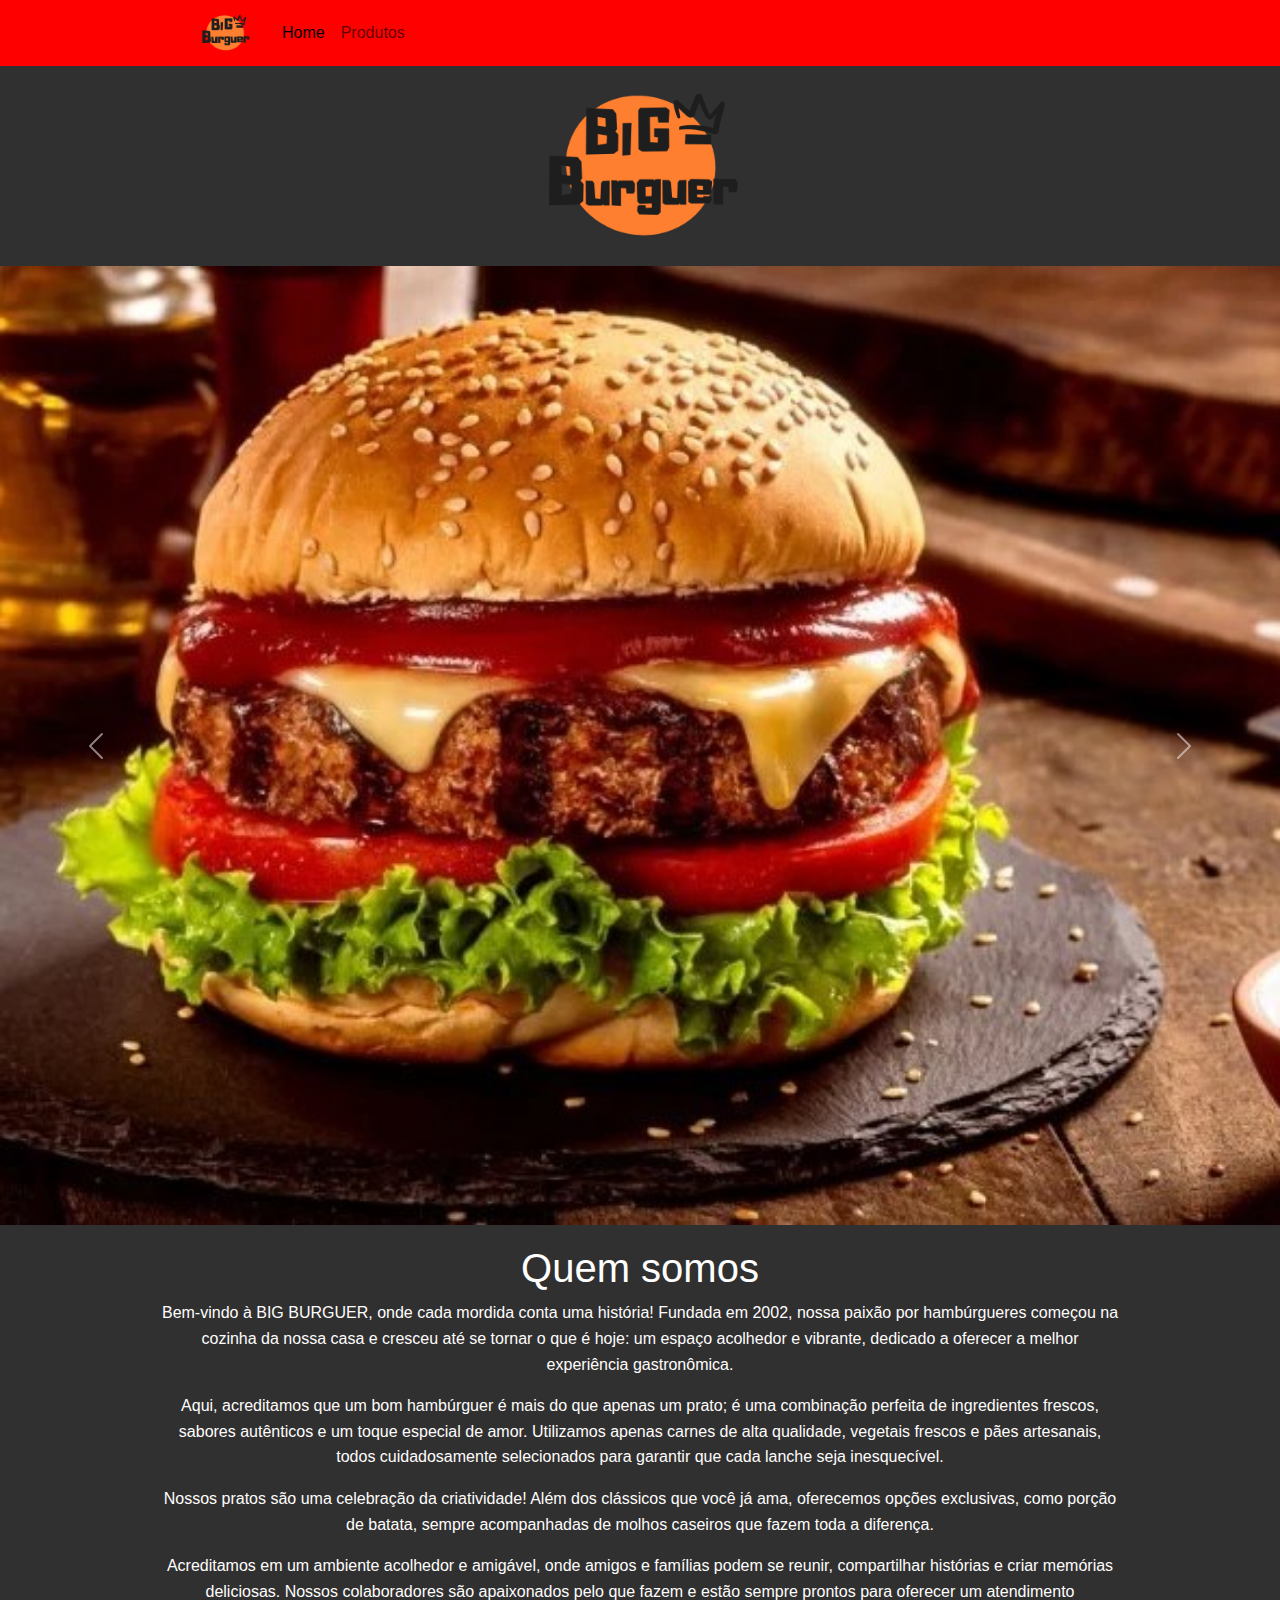
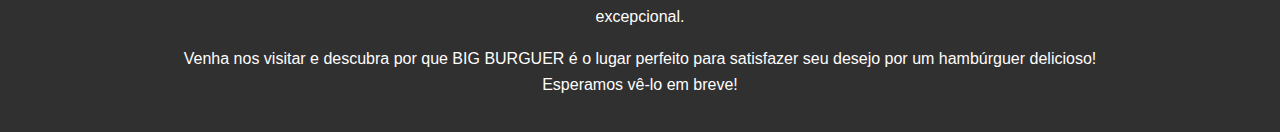
==== index.html @ a37abd22 "atualização" ====
<!DOCTYPE html>
<html lang="pt-BR">

<head>
  <meta charset="UTF-8">
  <meta name="viewport" content="width=device-width, initial-scale=1.0">
  <title>Big Burguer</title>
  
  <link href="https://cdn.jsdelivr.net/npm/bootstrap@5.3.3/dist/css/bootstrap.min.css" rel="stylesheet"
    integrity="sha384-QWTKZyjpPEjISv5WaRU9OFeRpok6YctnYmDr5pNlyT2bRjXh0JMhjY6hW+ALEwIH" crossorigin="anonymous">
  <link rel="shortcut icon" href="img/burguer.png" type="image/x-icon">
  <link rel="stylesheet" href="style.css">
</head>

<body>
  <header>
    <nav class="navbar navbar-expand-lg bg-yellow">
      

        <a class="nav-img pe-2  "><img src="img/big.png" class="img-nav" height="50px" alt=""></a>
      <a class="navbar-brand" href=""></a>
      <button class="navbar-toggler" type="button" data-bs-toggle="collapse" data-bs-target="#navbarSupportedContent"
        aria-controls="navbarSupportedContent" aria-expanded="false" aria-label="Toggle navigation">
        <span class="navbar-toggler-icon"></span>
      </button>
      <div class="collapse navbar-collapse" id="navbarSupportedContent">
        <ul class="navbar-nav me-auto mb-2 mb-lg-0">
          <li class="nav-item">
            <a class="nav-link active" aria-current="page"
              href="file:///C:/Users/Alunos/Documents/Informatica%20Tarde/Samuel%20Rodrigues/Hamburgueria-/index.html">Home</a>
          </li>
          <li class="nav-item">
            <a class="nav-link"
              href="file:///C:/Users/Alunos/Documents/Informatica%20Tarde/Samuel%20Rodrigues/Hamburgueria-/Produtos1.html">Produtos</a>
          </li>




        </ul>

      </div>
      </div>
    </nav>
    
  </header>
  <main><img src="img/big.png" class="imagem_logo   m-auto " height="200" alt="..."></main>
  <footer>
    <div id="carouselExample" class="carousel slide">
      <div class="carousel-inner">
        <div class="carousel-item active">
          <img src="img/1.jpg" class="d-block w-100 m-auto" alt="...">
        </div>
        <div class="carousel-item">
          <img src="img/2.jpg" class="d-block w-100 m-auto" alt="...">
        </div>
        <div class="carousel-item">
          <img src="img/3 (2).jpg" class="d-block w-99 m-auto" alt="...">
        </div>
      </div>
      <button class="carousel-control-prev" type="button" data-bs-target="#carouselExample" data-bs-slide="prev">
        <span class="carousel-control-prev-icon" aria-hidden="true"></span>
        <span class="visually-hidden">Previous</span>
      </button>
      <button class="carousel-control-next" type="button" data-bs-target="#carouselExample" data-bs-slide="next">
        <span class="carousel-control-next-icon" aria-hidden="true"></span>
        <span class="visually-hidden">Next</span>
      </button>
    </div>

    <div class="container" id="sobrenos">
      
      <h1>Quem somos</h1>
      <p>Bem-vindo à BIG BURGUER, onde cada mordida conta uma história! Fundada em 2002, nossa paixão por hambúrgueres
        começou na cozinha da nossa casa e cresceu até se tornar o que é hoje: um espaço acolhedor e vibrante, dedicado
        a oferecer a melhor experiência gastronômica.</p>
      <p>Aqui, acreditamos que um bom hambúrguer é mais do que apenas um prato; é uma combinação perfeita de
        ingredientes frescos, sabores autênticos e um toque especial de amor. Utilizamos apenas carnes de alta
        qualidade, vegetais frescos e pães artesanais, todos cuidadosamente selecionados para garantir que cada lanche
        seja inesquecível.</p>
      <p>Nossos pratos são uma celebração da criatividade! Além dos clássicos que você já ama, oferecemos opções
        exclusivas, como porção de batata, sempre acompanhadas de molhos caseiros que fazem toda a diferença.</p>
      <p>Acreditamos em um ambiente acolhedor e amigável, onde amigos e famílias podem se reunir, compartilhar histórias
        e criar memórias deliciosas. Nossos colaboradores são apaixonados pelo que fazem e estão sempre prontos para
        oferecer um atendimento excepcional.</p>
      <p>Venha nos visitar e descubra por que BIG BURGUER é o lugar perfeito para satisfazer seu desejo por um
        hambúrguer delicioso! Esperamos vê-lo em breve!</p>
    </div>

  </footer>
  <script src="https://cdn.jsdelivr.net/npm/bootstrap@5.3.3/dist/js/bootstrap.bundle.min.js"
    integrity="sha384-YvpcrYf0tY3lHB60NNkmXc5s9fDVZLESaAA55NDzOxhy9GkcIdslK1eN7N6jIeHz"
    crossorigin="anonymous"></script>
</body>

</html>
---- style.css ----
.imagem_logo {
    display: flex;
    justify-content: center;
    align-items: center;
    height: 500;
}

main {
    background-color: rgb(48, 48, 48);
}

html,footer {
    background-color: rgb(48, 48, 48);
}

header {
    background-color: rgb(255, 0, 0);
}


body {

    font-family: Arial, sans-serif;
    background-color: #f4f4f4;
   

}

.container {
    max-width: 1000px;
    
    background: rgb(48, 48, 48);
    padding: 19px;
    border-radius: px;
    box-shadow:  rgba(255, 255, 255, 0.1);
    text-align: center;
}

h1 {
    color: #ffffff;
}

p {
    color: #fffdfd;
    line-height: 1.6;
}

.img-nav{
    padding-left: 200px;
}
footer{
    img: center;
}
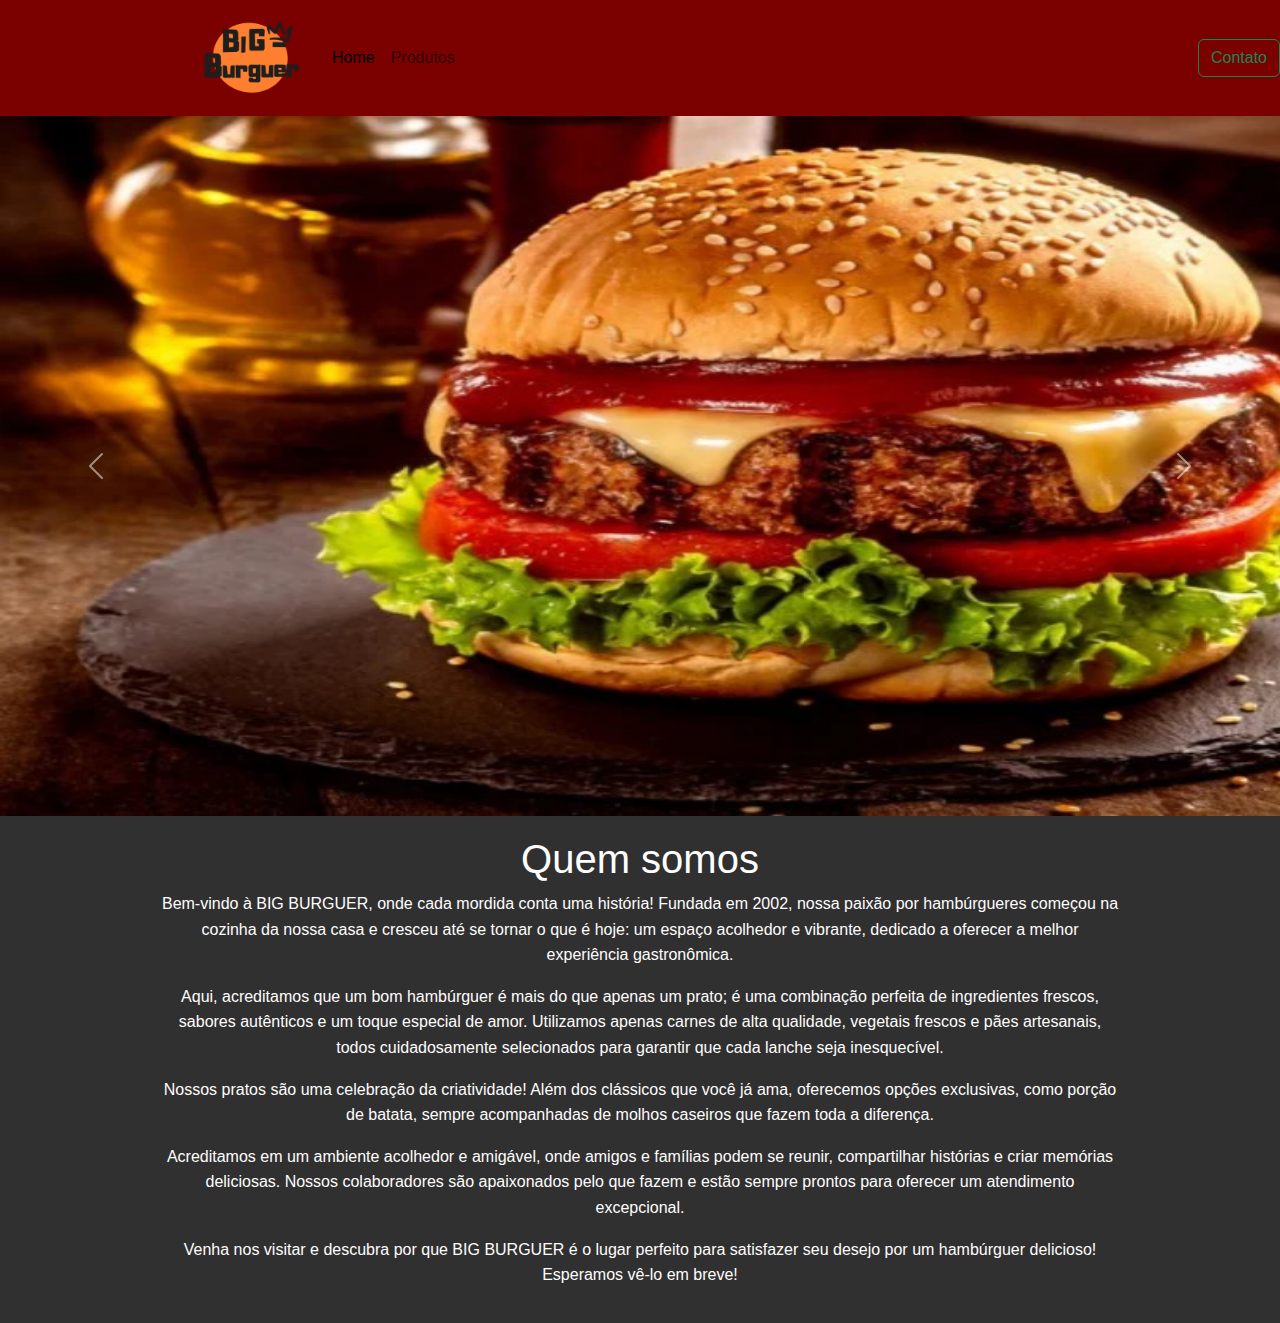
==== commit 4e2bc08f: "atualizaçao!" ====
--- a/index.html
+++ b/index.html
@@ -17,7 +17,7 @@
     <nav class="navbar navbar-expand-lg bg-yellow">
       
 
-        <a class="nav-img pe-2  "><img src="img/big.png" class="img-nav" height="50px" alt=""></a>
+        <a class="nav-img pe-2  "><img src="img/big.png" class="img-nav" height="100px" alt="logo"></a>
       <a class="navbar-brand" href=""></a>
       <button class="navbar-toggler" type="button" data-bs-toggle="collapse" data-bs-target="#navbarSupportedContent"
         aria-controls="navbarSupportedContent" aria-expanded="false" aria-label="Toggle navigation">
@@ -34,28 +34,40 @@
               href="file:///C:/Users/Alunos/Documents/Informatica%20Tarde/Samuel%20Rodrigues/Hamburgueria-/Produtos1.html">Produtos</a>
           </li>
 
+          <li class="nav-item">
+            <a class="nav-link" href="index.html"></a> <!-- Link para página inicial -->
+          </li>
+          <li class="nav-item">
+              <a class="nav-link disabled" href="contato.html" aria-disabled="true"></a> <!-- Link desativado para Contato -->
+          </li>
+      </ul>
+      
+      <form class="d-flex" role="search">
+          <a href="contato.html" class="btn btn-outline-success">Contato</a> <!-- Botão Contato com link para contato.html -->
+      </form>
 
 
 
-        </ul>
 
+      
       </div>
       </div>
     </nav>
     
   </header>
-  <main><img src="img/big.png" class="imagem_logo   m-auto " height="200" alt="..."></main>
+  
   <footer>
     <div id="carouselExample" class="carousel slide">
       <div class="carousel-inner">
         <div class="carousel-item active">
-          <img src="img/1.jpg" class="d-block w-100 m-auto" alt="...">
+          <!--img src="img/1.jpg" class="d-block w-100 m-auto" alt="..."-->
+          <img src="img/1.png" class="d-block m-auto" alt="...">
         </div>
         <div class="carousel-item">
-          <img src="img/2.jpg" class="d-block w-100 m-auto" alt="...">
+          <img src="img/2.png" class="d-block  m-auto" alt="...">
         </div>
         <div class="carousel-item">
-          <img src="img/3 (2).jpg" class="d-block w-99 m-auto" alt="...">
+          <img src="img/3.png" class="d-block  m-auto" alt="...">
         </div>
       </div>
       <button class="carousel-control-prev" type="button" data-bs-target="#carouselExample" data-bs-slide="prev">
--- a/style.css
+++ b/style.css
@@ -14,7 +14,10 @@
 }
 
 header {
-    background-color: rgb(255, 0, 0);
+    background-color: #7B0000;
+    
+    justify-content: center;
+  
 }
 
 
@@ -50,4 +53,14 @@
 }
 footer{
     img: center;
+}
+
+.carousel-item img{
+    width: 1900px;
+    height: 700px;
+}
+
+.navbar  {
+    justify-content: center; /* Centraliza o conteúdo horizontalmente */
+  align-items: center; /* Centraliza o conteúdo verticalmente */
 }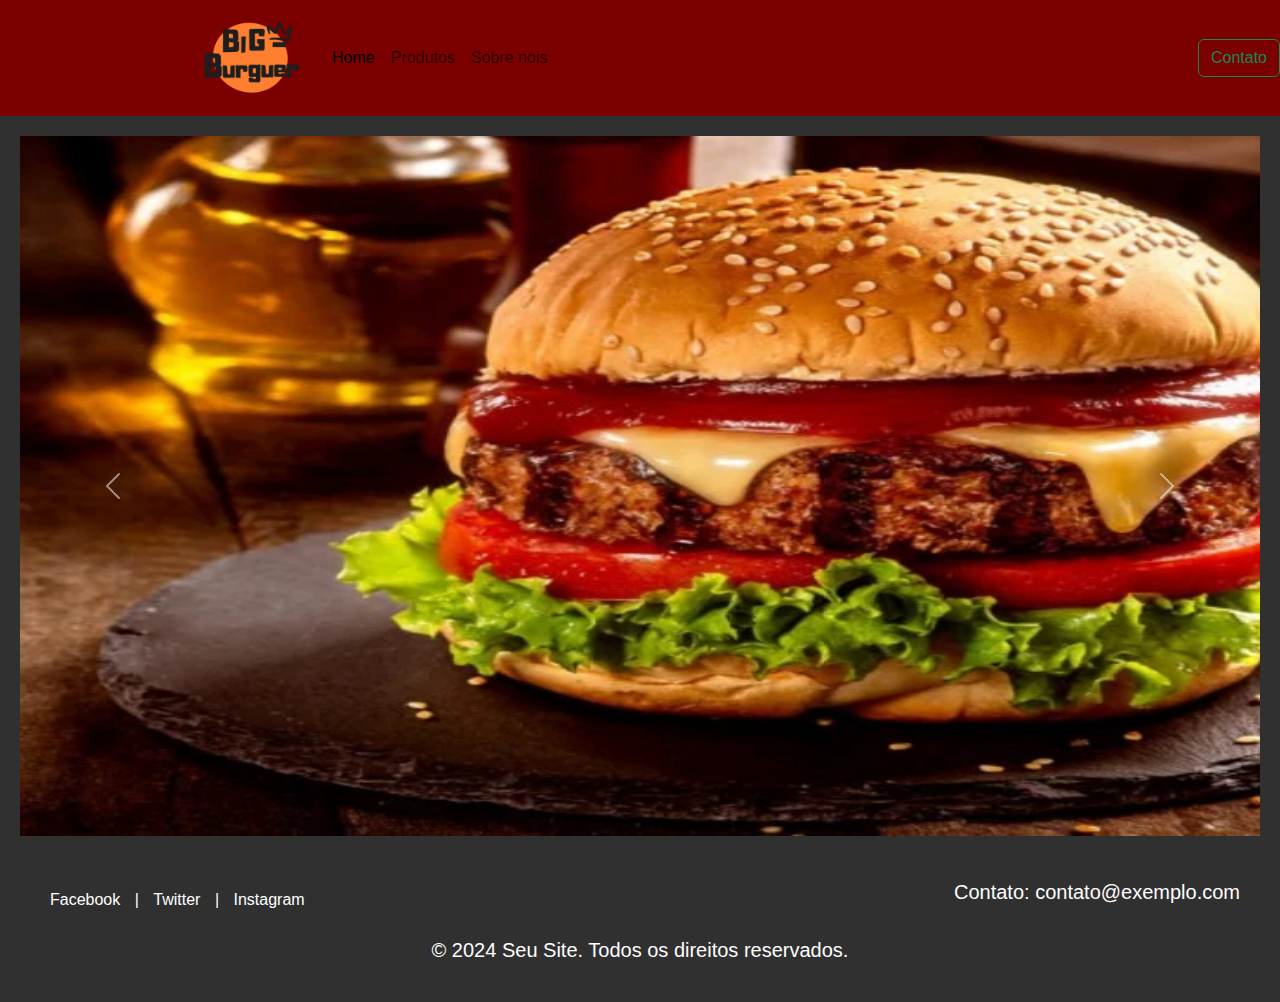
==== commit bb429649: "atualizaçao" ====
--- a/index.html
+++ b/index.html
@@ -5,6 +5,62 @@
   <meta charset="UTF-8">
   <meta name="viewport" content="width=device-width, initial-scale=1.0">
   <title>Big Burguer</title>
+
+  <style>
+    /* Estilo para o rodapé */
+    footer {
+        background-color: #333;
+        color: #fff;
+        padding: 20px;
+        text-align: center;
+        font-family: Arial, sans-serif;
+        position: relative;
+        bottom: 0;
+        width: 100%;
+    }
+
+    /* Estilo para links no rodapé */
+    footer a {
+        color: #ffffff;
+        text-decoration: none;
+        margin: 0 10px;
+    }
+
+    footer a:hover {
+        text-decoration: underline;
+    }
+
+    /* Estilo para o conteúdo do rodapé */
+    .footer-content {
+        display: flex;
+        justify-content: space-between;
+        align-items: center;
+        max-width: 1200px;
+        margin: auto;
+        flex-wrap: wrap;
+    }
+
+    /* Estilo para informações de direitos autorais */
+    .copyright {
+        margin-top: 10px;
+        font-size: 0.9em;
+        color: #aaa;
+    }
+
+    /* Ajustes para mobile */
+    @media (max-width: 600px) {
+        .footer-content {
+            flex-direction: column;
+            text-align: center;
+        }
+
+        .social-links {
+            margin-top: 10px;
+        }
+    }
+</style>
+</head>
+<body>
   
   <link href="https://cdn.jsdelivr.net/npm/bootstrap@5.3.3/dist/css/bootstrap.min.css" rel="stylesheet"
     integrity="sha384-QWTKZyjpPEjISv5WaRU9OFeRpok6YctnYmDr5pNlyT2bRjXh0JMhjY6hW+ALEwIH" crossorigin="anonymous">
@@ -32,6 +88,10 @@
           <li class="nav-item">
             <a class="nav-link"
               href="file:///C:/Users/Alunos/Documents/Informatica%20Tarde/Samuel%20Rodrigues/Hamburgueria-/Produtos1.html">Produtos</a>
+          </li>
+          <li class="nav-item">
+            <a class="nav-link"
+              href="file:///C:/Users/Alunos/Documents/Informatica%20Tarde/Samuel%20Rodrigues/Hamburgueria-/sobre%20nos.html">Sobre nois</a>
           </li>
 
           <li class="nav-item">
@@ -78,28 +138,26 @@
         <span class="carousel-control-next-icon" aria-hidden="true"></span>
         <span class="visually-hidden">Next</span>
       </button>
-    </div>
-
-    <div class="container" id="sobrenos">
-      
-      <h1>Quem somos</h1>
-      <p>Bem-vindo à BIG BURGUER, onde cada mordida conta uma história! Fundada em 2002, nossa paixão por hambúrgueres
-        começou na cozinha da nossa casa e cresceu até se tornar o que é hoje: um espaço acolhedor e vibrante, dedicado
-        a oferecer a melhor experiência gastronômica.</p>
-      <p>Aqui, acreditamos que um bom hambúrguer é mais do que apenas um prato; é uma combinação perfeita de
-        ingredientes frescos, sabores autênticos e um toque especial de amor. Utilizamos apenas carnes de alta
-        qualidade, vegetais frescos e pães artesanais, todos cuidadosamente selecionados para garantir que cada lanche
-        seja inesquecível.</p>
-      <p>Nossos pratos são uma celebração da criatividade! Além dos clássicos que você já ama, oferecemos opções
-        exclusivas, como porção de batata, sempre acompanhadas de molhos caseiros que fazem toda a diferença.</p>
-      <p>Acreditamos em um ambiente acolhedor e amigável, onde amigos e famílias podem se reunir, compartilhar histórias
-        e criar memórias deliciosas. Nossos colaboradores são apaixonados pelo que fazem e estão sempre prontos para
-        oferecer um atendimento excepcional.</p>
-      <p>Venha nos visitar e descubra por que BIG BURGUER é o lugar perfeito para satisfazer seu desejo por um
-        hambúrguer delicioso! Esperamos vê-lo em breve!</p>
-    </div>
+    
 
   </footer>
+  <footer>
+    <div class="footer-content">
+        <div class="social-links">
+            <a href="#facebook">Facebook</a> |
+            <a href="#twitter">Twitter</a> |
+            <a href="#instagram">Instagram</a>
+        </div>
+        <div class="contact-info">
+            <p>Contato: contato@exemplo.com</p>
+        </div>
+    </div>
+    <div class="copyright">
+        <p>&copy; 2024 Seu Site. Todos os direitos reservados.</p>
+    </div>
+</footer>
+</body>
+</html>
   <script src="https://cdn.jsdelivr.net/npm/bootstrap@5.3.3/dist/js/bootstrap.bundle.min.js"
     integrity="sha384-YvpcrYf0tY3lHB60NNkmXc5s9fDVZLESaAA55NDzOxhy9GkcIdslK1eN7N6jIeHz"
     crossorigin="anonymous"></script>
--- a/style.css
+++ b/style.css
@@ -60,7 +60,44 @@
     height: 700px;
 }
 
-.navbar  {
-    justify-content: center; /* Centraliza o conteúdo horizontalmente */
-  align-items: center; /* Centraliza o conteúdo verticalmente */
+
+
+
+
+/* Título e texto */
+.card h2 {
+    margin: 15px 0 10px;
+    font-size: 1.5em;
+    color: #333;
+}
+
+.card p {
+    font-size: 1em;
+    color: #666;
+}
+
+/*  */
+
+
+
+.titulo-card {
+    color: #7B0000;
+    font-weight: 400;
+    font-family: 'Lucida Sans', 'Lucida Sans Regular', 'Lucida Grande', 'Lucida Sans Unicode', Geneva, Verdana, sans-serif;
+    font-size: 25pt;
+}
+
+p {
+    font-family: 'Lucida Sans', 'Lucida Sans Regular', 'Lucida Grande', 'Lucida Sans Unicode', Geneva, Verdana, sans-serif;
+    font-size: 15pt;
+}
+
+.btn-position {
+    position: relative;
+    bottom: -60px;
+}
+
+.nav-item {
+    position: relative;
+    text-align: right;
 }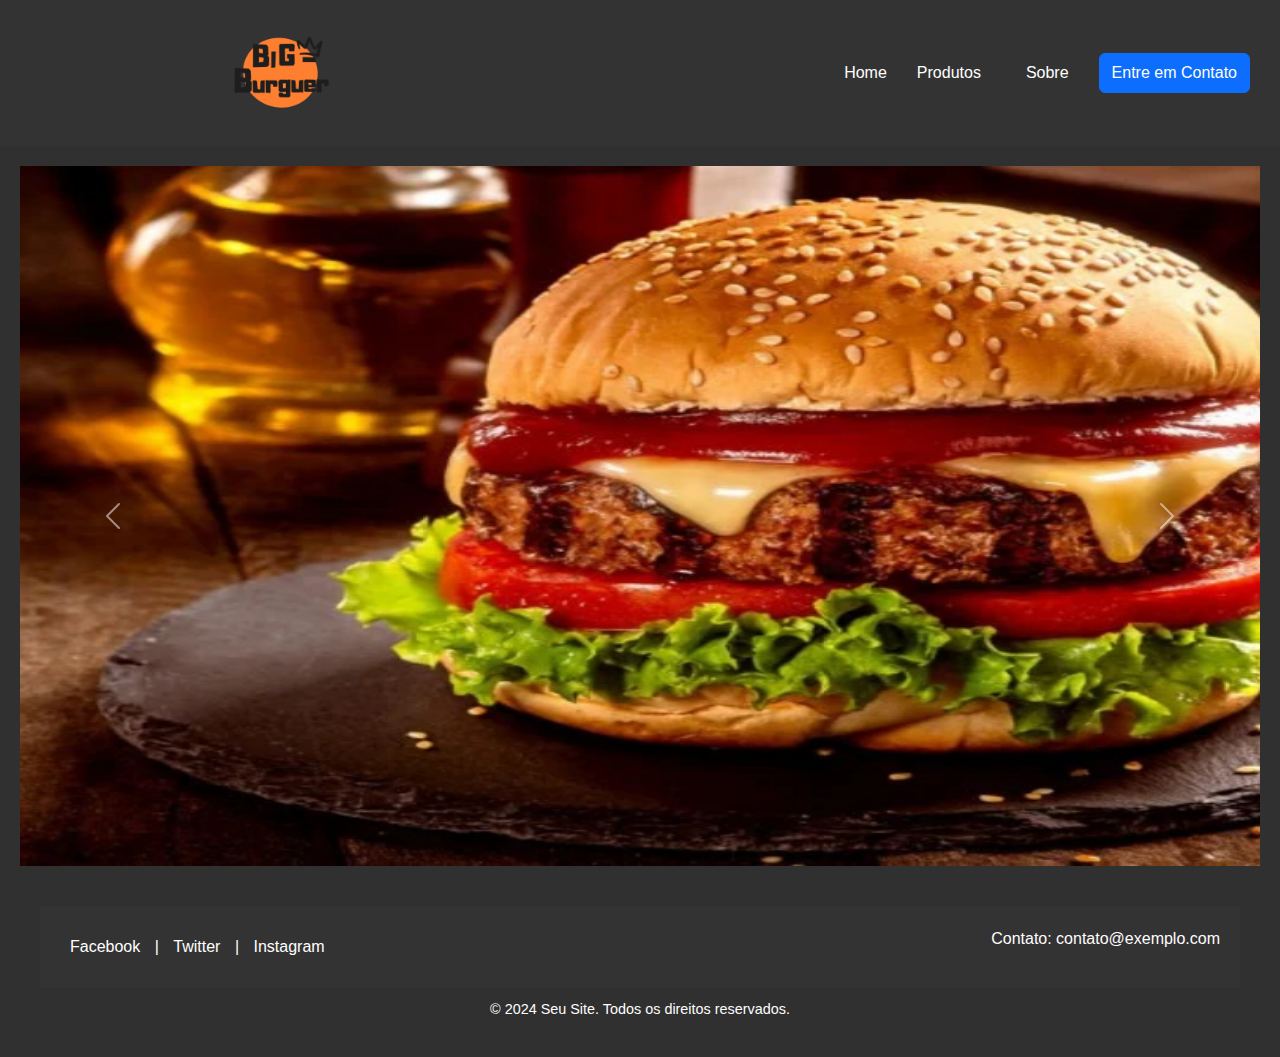
==== commit 7f489b0a: "atuaçizaçao" ====
--- a/index.html
+++ b/index.html
@@ -75,44 +75,92 @@
 
         <a class="nav-img pe-2  "><img src="img/big.png" class="img-nav" height="100px" alt="logo"></a>
       <a class="navbar-brand" href=""></a>
-      <button class="navbar-toggler" type="button" data-bs-toggle="collapse" data-bs-target="#navbarSupportedContent"
-        aria-controls="navbarSupportedContent" aria-expanded="false" aria-label="Toggle navigation">
-        <span class="navbar-toggler-icon"></span>
-      </button>
-      <div class="collapse navbar-collapse" id="navbarSupportedContent">
-        <ul class="navbar-nav me-auto mb-2 mb-lg-0">
-          <li class="nav-item">
-            <a class="nav-link active" aria-current="page"
-              href="file:///C:/Users/Alunos/Documents/Informatica%20Tarde/Samuel%20Rodrigues/Hamburgueria-/index.html">Home</a>
-          </li>
-          <li class="nav-item">
-            <a class="nav-link"
-              href="file:///C:/Users/Alunos/Documents/Informatica%20Tarde/Samuel%20Rodrigues/Hamburgueria-/Produtos1.html">Produtos</a>
-          </li>
-          <li class="nav-item">
-            <a class="nav-link"
-              href="file:///C:/Users/Alunos/Documents/Informatica%20Tarde/Samuel%20Rodrigues/Hamburgueria-/sobre%20nos.html">Sobre nois</a>
-          </li>
-
-          <li class="nav-item">
-            <a class="nav-link" href="index.html"></a> <!-- Link para página inicial -->
-          </li>
-          <li class="nav-item">
-              <a class="nav-link disabled" href="contato.html" aria-disabled="true"></a> <!-- Link desativado para Contato -->
-          </li>
-      </ul>
-      
-      <form class="d-flex" role="search">
-          <a href="contato.html" class="btn btn-outline-success">Contato</a> <!-- Botão Contato com link para contato.html -->
-      </form>
-
-
-
-
-      
+       <!-- Navbar -->
+       <div class="navbar">
+        <a href="file:///C:/Users/Alunos/Documents/Informatica%20Tarde/Samuel%20Rodrigues/Hamburgueria-/index.html" class="logo">Home</a>
+        <div class="menu">
+            <a href="file:///C:/Users/Alunos/Documents/Informatica%20Tarde/Samuel%20Rodrigues/Hamburgueria-/Produtos1.html#home">Produtos</a>
+            <a href="file:///C:/Users/Alunos/Documents/Informatica%20Tarde/Samuel%20Rodrigues/Hamburgueria-/sobre%20nos.html">Sobre</a>
+            <style>
+              .contact-form h2 {
+                  margin-bottom: 20px;
+                  color: #333;
+              }
+              .form-group label {
+                  display: block;
+                  margin-bottom: 5px;
+                  color: #666;
+              }
+              .form-group input,
+              .form-group textarea {
+                  width: 100%;
+                  padding: 10px;
+                  border: 1px solid #ccc;
+                  border-radius: 5px;
+                  resize: vertical;
+              }
+              .form-group textarea {
+                  height: 100px;
+              }
+              .form-group button {
+                  width: 100%;
+                  padding: 10px;
+                  background-color: #4CAF50;
+                  color: white;
+                  border: none;
+                  border-radius: 5px;
+                  cursor: pointer;
+                  font-size: 16px;
+              }
+              .form-group button:hover {
+                  background-color: #45a049;
+              }
+          </style>
+      </head>
+      <body>
+        <!-- Botão para abrir o modal -->
+    <button type="button" class="btn btn-primary" data-bs-toggle="modal" data-bs-target="#contactModal">
+      Entre em Contato
+  </button>
+
+  <!-- Modal do formulário de contato -->
+  <div class="modal fade" id="contactModal" tabindex="-1" aria-labelledby="contactModalLabel" aria-hidden="true">
+      <div class="modal-dialog">
+          <div class="modal-content">
+              <div class="modal-header">
+                  <h5 class="modal-title" id="contactModalLabel">Entre em Contato</h5>
+                  <button type="button" class="btn-close" data-bs-dismiss="modal" aria-label="Close"></button>
+              </div>
+              <div class="modal-body">
+                  <form action="/submit-form" method="post">
+                      <div class="form-group">
+                          <label for="name">Nome:</label>
+                          <input type="text" id="name" name="name" required>
+                      </div>
+                      <div class="form-group">
+                          <label for="email">Email:</label>
+                          <input type="email" id="email" name="email" required>
+                      </div>
+                      <div class="form-group">
+                          <label for="subject">Assunto:</label>
+                          <input type="text" id="subject" name="subject" required>
+                      </div>
+                      <div class="form-group">
+                          <label for="message">Mensagem:</label>
+                          <textarea id="message" name="message" required></textarea>
+                      </div>
+                      <div class="form-group">
+                          <button type="submit">Enviar</button>
+                      </div>
+                  </form>
+              </div>
+          </div>
       </div>
-      </div>
-    </nav>
+  </div>
+
+    </div>
+
+    
     
   </header>
   
--- a/style.css
+++ b/style.css
@@ -76,28 +76,106 @@
     color: #666;
 }
 
-/*  */
+
+ /* Estilo da navbar */
+ .navbar {
+    display: flex;
+    align-items: center;
+    justify-content: space-between; /* Espaço entre os itens */
+    background-color: #333;
+    padding: 15px;
+    font-family: Arial, sans-serif;
+}
+
+/* Estilo da navbar */
+.navbar {
+    display: flex;
+    align-items: center;
+    justify-content: space-between; /* Espaço entre os itens */
+    background-color: #333;
+    padding: 15px;
+    font-family: Arial, sans-serif;
+}
+
+/* Estilo dos itens da navbar */
+.navbar a {
+    color: #fff;
+    text-decoration: none;
+    padding: 8px 15px;
+    transition: color 0.3s;
+}
+
+.navbar a:hover {
+    color: #ddd;
+}
+
+/* Alinhamento dos itens */
+.navbar .logo {
+    flex-grow: 1; /* Empurra a logo para o lado esquerdo */
+}
+
+.navbar .menu {
+    display: flex;
+    gap: 15px; /* Espaçamento entre os links do menu */
+}
+
+.navbar .menu-right {
+    margin-left: auto; /* Alinha os itens para a direita */
+}
+
+
+        /* Estilo para o rodapé */
+        .footer-content {
+          background-color: #333;
+          color: #fff;
+          padding: 20px;
+          text-align: center;
+          font-family: Arial, sans-serif;
+          position: relative;
+          bottom: 0;
+          width: 100%;
+        }
+    
+        /* Estilo para links no rodapé */
+        footer a {
+          color: #ffffff;
+          text-decoration: none;
+          margin: 0 10px;
+        }
+    
+        footer a:hover {
+          text-decoration: underline;
+        }
+    
+        /* Estilo para o conteúdo do rodapé */
+        .footer-content {
+          display: flex;
+          justify-content: space-between;
+          align-items: center;
+          max-width: 1200px;
+          margin: auto;
+          flex-wrap: wrap;
+        }
+    
+        /* Estilo para informações de direitos autorais */
+        .copyright {
+          margin-top: 10px;
+          font-size: 0.9em;
+          color: #aaa;
+        }
+    
+        /* Ajustes para mobile */
+        @media (max-width: 600px) {
+          .footer-content {
+            flex-direction: column;
+            text-align: center;
+          }
+    
+          .social-links {
+            margin-top: 10px;
+          }
+        }
 
 
 
-.titulo-card {
-    color: #7B0000;
-    font-weight: 400;
-    font-family: 'Lucida Sans', 'Lucida Sans Regular', 'Lucida Grande', 'Lucida Sans Unicode', Geneva, Verdana, sans-serif;
-    font-size: 25pt;
-}
-
-p {
-    font-family: 'Lucida Sans', 'Lucida Sans Regular', 'Lucida Grande', 'Lucida Sans Unicode', Geneva, Verdana, sans-serif;
-    font-size: 15pt;
-}
-
-.btn-position {
-    position: relative;
-    bottom: -60px;
-}
-
-.nav-item {
-    position: relative;
-    text-align: right;
-}+    